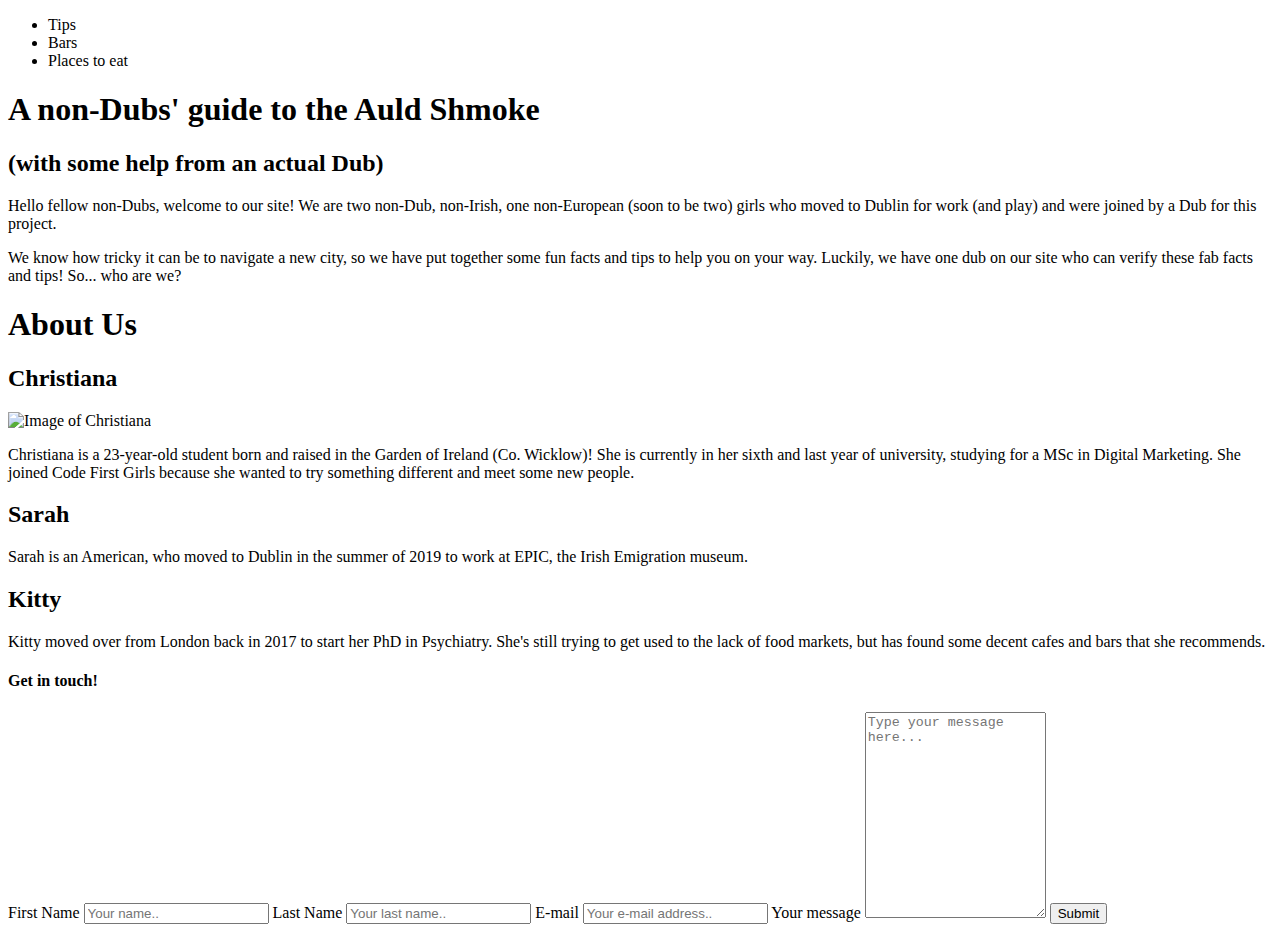
==== index.html @ 358b042a "Changes made in Costa" ====
<!doctype html>
<html lang="en">
  <head>
    <title> A non-Dubs' guide to the Auld Shmoke </title>
  <link rel = "stylesheet" type = "text/css" href ="css/style.css">
</head>

    <body>
  

      <nav>
      <ul>
        <!-- list item one -->
        <li> Tips </li>
        <!-- list item two -->
        <li> Bars </li>
        <!-- list item three -->
        <li> Places to eat</li>

      </ul>
    </nav>


<h1> A non-Dubs' guide to the Auld Shmoke </h1>
<h2>  (with some help from an actual Dub) </h2>

      <p> Hello fellow non-Dubs, welcome to our site!
        We are two non-Dub, non-Irish, one non-European (soon to be two) girls who moved
        to Dublin for work (and play) and were joined by a Dub for this project. </p>

        <p> We know how tricky it can be to navigate a new city, so we have put
          together some fun facts and tips to help you on your way. Luckily, we
          have one dub on our site who can verify these fab facts and tips!

          So... who are we?

          <h1>About Us</h1>

          <div class="column">
            <div class="christiana"></div>

              <h2>Christiana</h2>
              <img src="/Users/christianaglynn/Desktop/WORK/Christiana%20Headshot%20copy%20(1).jpg" alt="Image of Christiana" width="300px"</img>
                <p>Christiana is a 23-year-old student born and raised in the Garden of Ireland (Co. Wicklow)!
                  She is currently in her sixth and last year of university, studying for a MSc in Digital Marketing.
                  She joined Code First Girls because she wanted to try something different and meet some new people.</p>
            </div>

            <div class="column">
            <div class="sarah"></div>
                        <h2>Sarah</h2>
                        <p> Sarah is an American, who moved to Dublin in the summer of 2019 to work at EPIC, the Irish Emigration museum.
                      </div>


            <div class="column">
              <div class="kitty"></div>
            <h2>Kitty</h2>
            <p> Kitty moved over from London back in 2017 to start her PhD in Psychiatry. She's still trying to get used to the lack of food markets,
              but has found some decent cafes and bars that she recommends.  </p>
          </div>



        <h4>Get in touch!</h4>
            <div class="container">
              <form action="/action_page.php">
                <label for="fname">First Name</label>
                <input type="text" id="fname" name="firstname" placeholder="Your name..">
                <label for="lname">Last Name</label>
                <input type="text" id="lname" name="lastname" placeholder="Your last name..">
                <label for="email">E-mail</label>
                <input type="text" id="email" name="E-mail" placeholder="Your e-mail address..">
                <label for="subject">Your message</label>
                <textarea id="subject" name="subject" placeholder="Type your message here..." style="height:200px"></textarea>
                <input type="submit" value="Submit">
              </form>
            </div>

        </body>
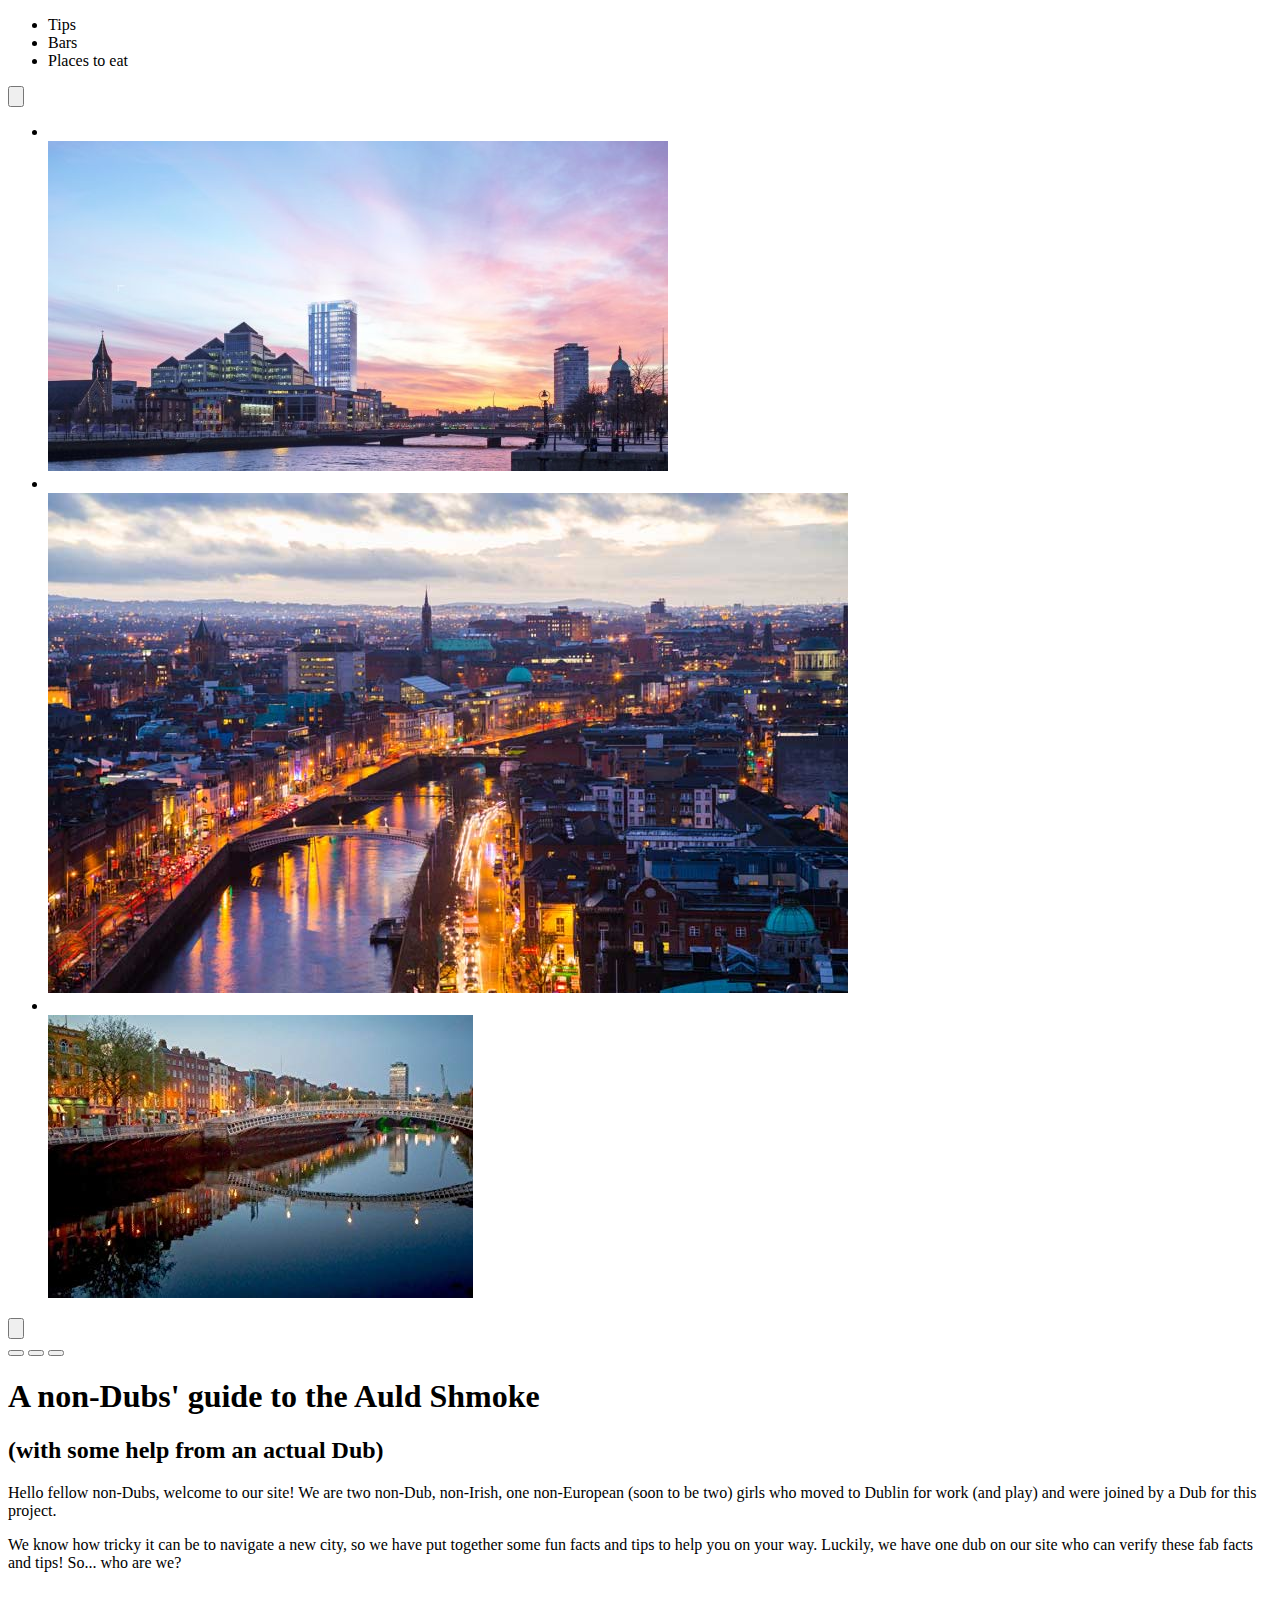
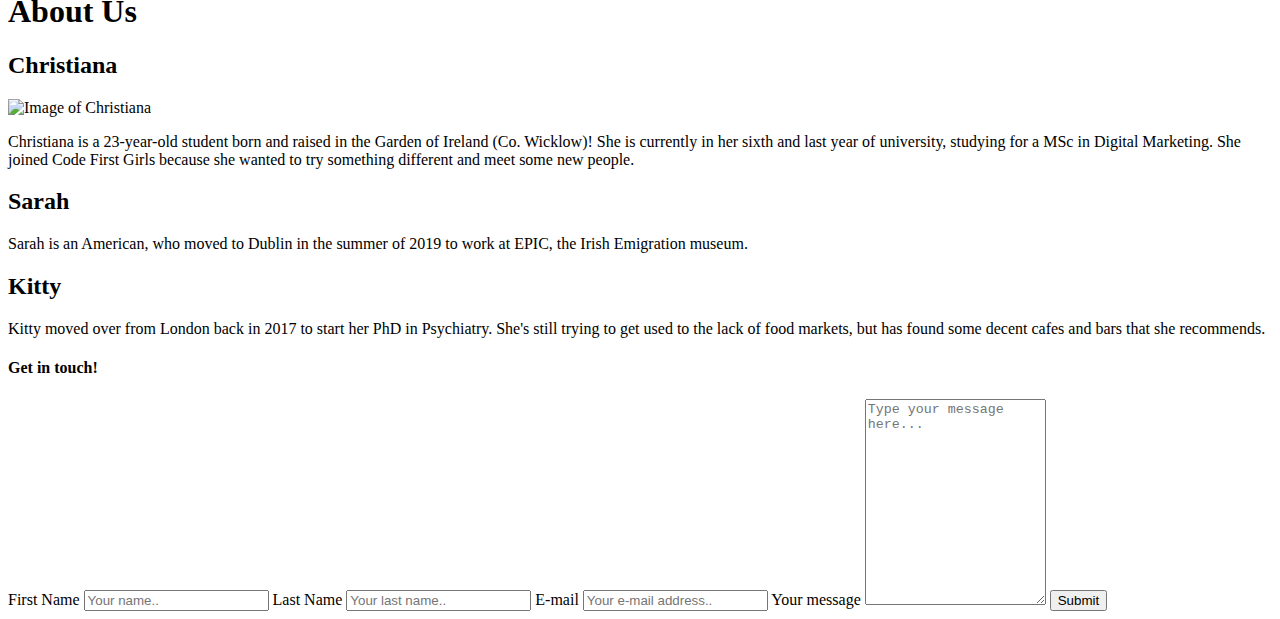
==== commit 142083bc: "Kitty edits" ====
--- a/index.html
+++ b/index.html
@@ -6,8 +6,6 @@
 </head>
 
     <body>
-  
-
       <nav>
       <ul>
         <!-- list item one -->
@@ -19,6 +17,31 @@
 
       </ul>
     </nav>
+
+<div class = "carousel">
+<button class = "carousel_button carousel_button--left">
+<img src = "left.svg" alt = "">
+</button>
+<div class = "carousel_track_container">
+  <ul class = "carousel_track">
+  <li class = "carousel_slide"></li>
+  <img class = "carousel_image" src = "Slide1.jpg" alt ="">
+  <li class = "carousel_slide"></li>
+    <img src = "Slide2.jpg" alt ="">
+  <li class = "carousel_slide"></li>
+    <img class = "carousel_image"src = "Slide3.jpg" alt ="">
+</ul>
+</div>
+<button class = "carousel_button carousel_button--right">
+  <img class= "carousel_image" src = "right.svg" alt = "">
+  </button>
+
+<div class = "carousel_nav">
+  <button class = "carousel_indicator current_slide"></button>
+  <button class = "carousel_indicator"></button>
+  <button class = "carousel_indicator"></button>
+
+</div>
 
 
 <h1> A non-Dubs' guide to the Auld Shmoke </h1>
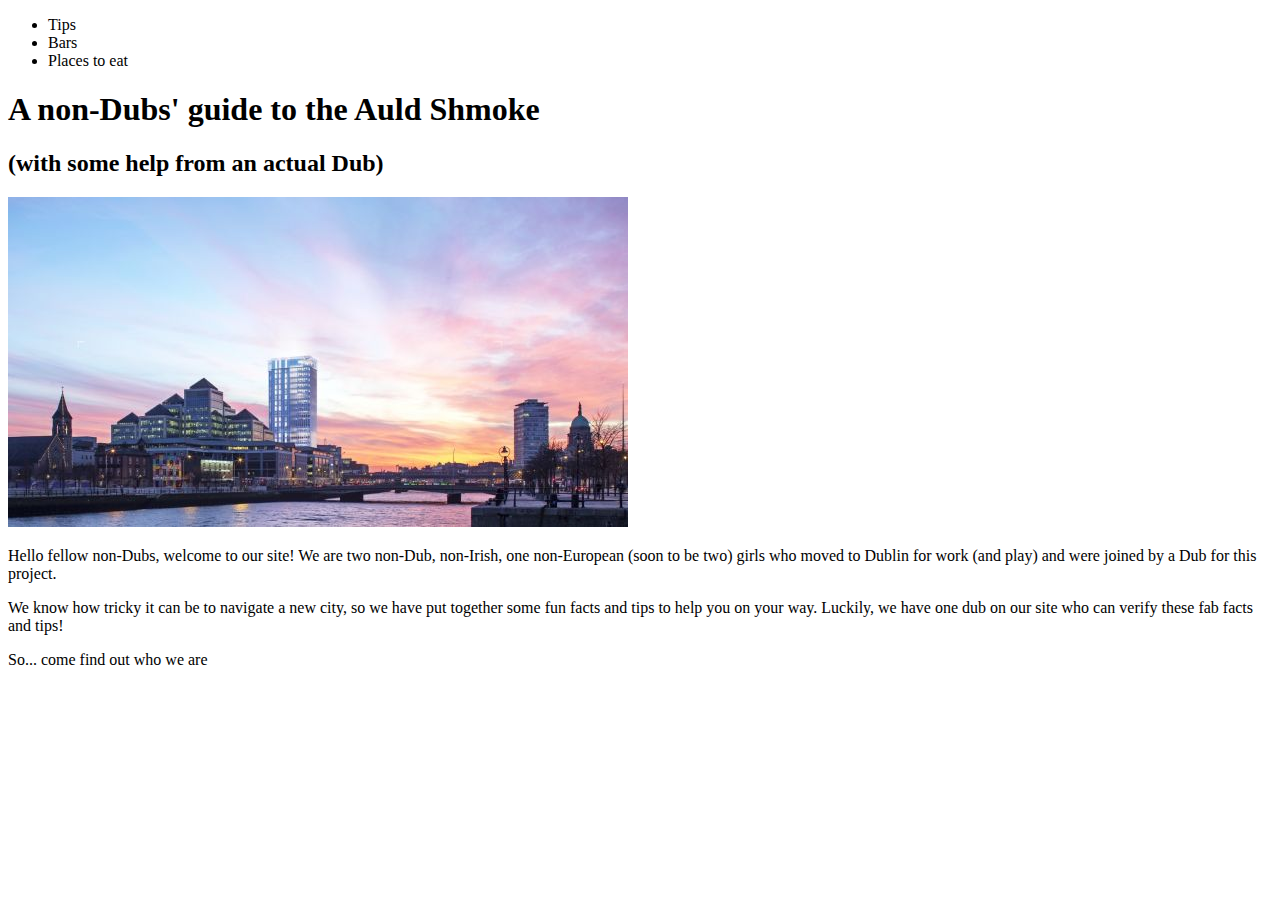
==== commit 7d9577ea: "Changes made in class" ====
--- a/index.html
+++ b/index.html
@@ -7,45 +7,29 @@
 
     <body>
       <nav>
-      <ul>
+      <ul class = "nav_bar">
         <!-- list item one -->
-        <li> Tips </li>
+        <li class = "nav"> Tips </li>
         <!-- list item two -->
-        <li> Bars </li>
+        <li class="nav"> Bars </li>
         <!-- list item three -->
-        <li> Places to eat</li>
+        <li class="nav"> Places to eat</li>
 
       </ul>
     </nav>
 
-<div class = "carousel">
-<button class = "carousel_button carousel_button--left">
-<img src = "left.svg" alt = "">
-</button>
-<div class = "carousel_track_container">
-  <ul class = "carousel_track">
-  <li class = "carousel_slide"></li>
+    <h1> A non-Dubs' guide to the Auld Shmoke </h1>
+    <h2>  (with some help from an actual Dub) </h2>
+
+
   <img class = "carousel_image" src = "Slide1.jpg" alt ="">
-  <li class = "carousel_slide"></li>
-    <img src = "Slide2.jpg" alt ="">
-  <li class = "carousel_slide"></li>
-    <img class = "carousel_image"src = "Slide3.jpg" alt ="">
 </ul>
 </div>
-<button class = "carousel_button carousel_button--right">
-  <img class= "carousel_image" src = "right.svg" alt = "">
-  </button>
-
-<div class = "carousel_nav">
-  <button class = "carousel_indicator current_slide"></button>
-  <button class = "carousel_indicator"></button>
-  <button class = "carousel_indicator"></button>
 
 </div>
 
 
-<h1> A non-Dubs' guide to the Auld Shmoke </h1>
-<h2>  (with some help from an actual Dub) </h2>
+
 
       <p> Hello fellow non-Dubs, welcome to our site!
         We are two non-Dub, non-Irish, one non-European (soon to be two) girls who moved
@@ -55,49 +39,16 @@
           together some fun facts and tips to help you on your way. Luckily, we
           have one dub on our site who can verify these fab facts and tips!
 
-          So... who are we?
 
-          <h1>About Us</h1>
+        </p>
 
-          <div class="column">
-            <div class="christiana"></div>
+        <p class = "about_us">   So... come find out who we are
+        </p>
 
-              <h2>Christiana</h2>
-              <img src="/Users/christianaglynn/Desktop/WORK/Christiana%20Headshot%20copy%20(1).jpg" alt="Image of Christiana" width="300px"</img>
-                <p>Christiana is a 23-year-old student born and raised in the Garden of Ireland (Co. Wicklow)!
-                  She is currently in her sixth and last year of university, studying for a MSc in Digital Marketing.
-                  She joined Code First Girls because she wanted to try something different and meet some new people.</p>
-            </div>
-
-            <div class="column">
-            <div class="sarah"></div>
-                        <h2>Sarah</h2>
-                        <p> Sarah is an American, who moved to Dublin in the summer of 2019 to work at EPIC, the Irish Emigration museum.
-                      </div>
-
-
-            <div class="column">
-              <div class="kitty"></div>
-            <h2>Kitty</h2>
-            <p> Kitty moved over from London back in 2017 to start her PhD in Psychiatry. She's still trying to get used to the lack of food markets,
-              but has found some decent cafes and bars that she recommends.  </p>
-          </div>
+<div class = "margin">
 
 
 
-        <h4>Get in touch!</h4>
-            <div class="container">
-              <form action="/action_page.php">
-                <label for="fname">First Name</label>
-                <input type="text" id="fname" name="firstname" placeholder="Your name..">
-                <label for="lname">Last Name</label>
-                <input type="text" id="lname" name="lastname" placeholder="Your last name..">
-                <label for="email">E-mail</label>
-                <input type="text" id="email" name="E-mail" placeholder="Your e-mail address..">
-                <label for="subject">Your message</label>
-                <textarea id="subject" name="subject" placeholder="Type your message here..." style="height:200px"></textarea>
-                <input type="submit" value="Submit">
-              </form>
-            </div>
 
+</div>
         </body>
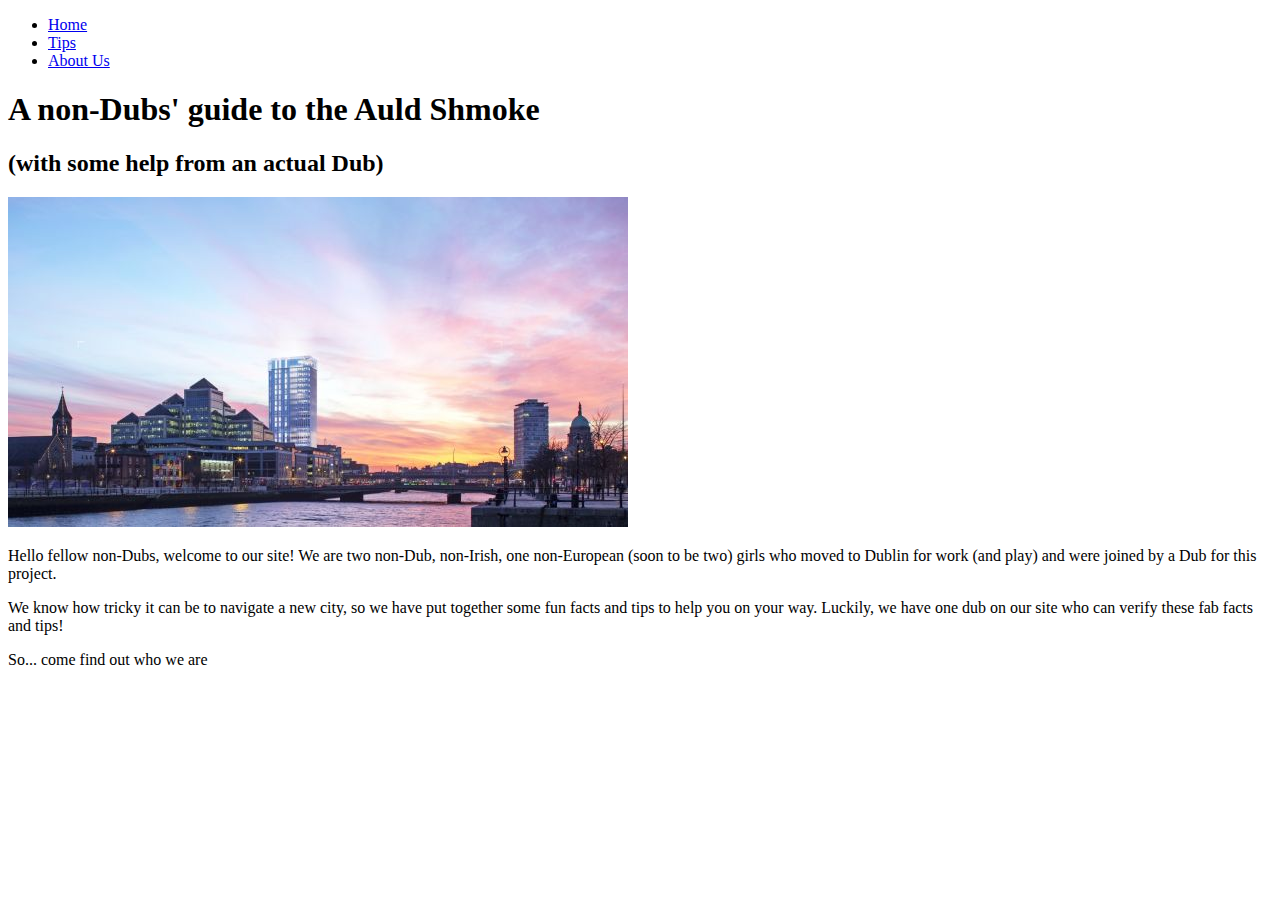
==== commit d8c3b558: "Updated Website" ====
--- a/index.html
+++ b/index.html
@@ -9,11 +9,11 @@
       <nav>
       <ul class = "nav_bar">
         <!-- list item one -->
-        <li class = "nav"> Tips </li>
+        <li class = "nav"><a href="index.html">Home</li></a>
         <!-- list item two -->
-        <li class="nav"> Bars </li>
+        <li class="nav"><a href="tipspage.html">Tips</li></a>
         <!-- list item three -->
-        <li class="nav"> Places to eat</li>
+        <li class="nav"><a href="Aboutus.html">About Us</li></a>
 
       </ul>
     </nav>
@@ -27,20 +27,13 @@
 </div>
 
 </div>
-
-
-
-
       <p> Hello fellow non-Dubs, welcome to our site!
         We are two non-Dub, non-Irish, one non-European (soon to be two) girls who moved
         to Dublin for work (and play) and were joined by a Dub for this project. </p>
 
         <p> We know how tricky it can be to navigate a new city, so we have put
           together some fun facts and tips to help you on your way. Luckily, we
-          have one dub on our site who can verify these fab facts and tips!
-
-
-        </p>
+          have one dub on our site who can verify these fab facts and tips!</p>
 
         <p class = "about_us">   So... come find out who we are
         </p>
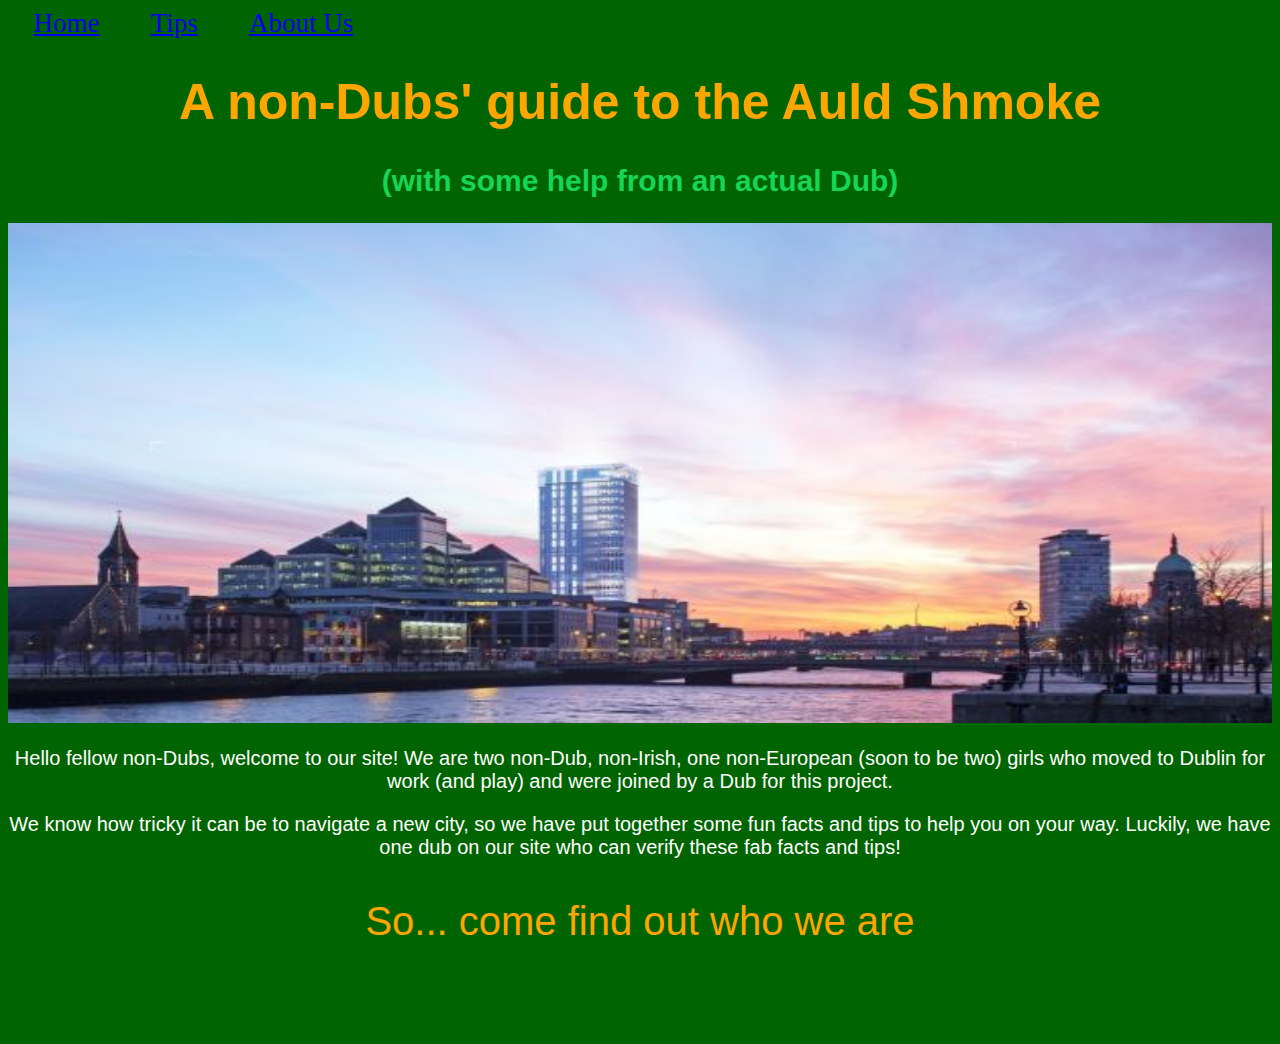
==== commit 488a6edd: "finally?" ====
--- a/index.html
+++ b/index.html
@@ -2,7 +2,7 @@
 <html lang="en">
   <head>
     <title> A non-Dubs' guide to the Auld Shmoke </title>
-  <link rel = "stylesheet" type = "text/css" href ="css/style.css">
+  <link rel = "stylesheet" type = "text/css" href ="CSS/style.css">
 </head>
 
     <body>
--- a/CSS/style.css
+++ b/CSS/style.css
@@ -0,0 +1,84 @@
+body {
+
+
+background-color: darkgreen;
+}
+
+.tips{
+  font-size: 20px;
+  font-style: italic;
+  color: white;
+}
+
+.nav_bar {
+  list-style-type: none;
+  margin: 0;
+  padding: 0;
+  overflow: hidden;
+  background-color: darkgreen;
+  color: white;
+}
+li{
+  list-style-type: none;
+  margin: 0 2vw;
+  /* our font-size will be 3% of the height of the viewport */
+  font-size: 3vh;
+  float: left;
+  color: white;
+}
+
+li:hover {
+
+  background-color: #e69a29;
+}
+
+
+h1 {
+  font-family: "Arial";
+  color: orange;
+  font-size: 50px;
+  text-align: center;
+
+}
+h2{
+  font-family: "Arial";
+  color: #15d656;
+  font-size: 30px;
+  text-align: center;
+
+}
+
+.carousel_image{
+  width: 100%;
+  height: 500px;
+}
+
+p {
+  font-family: "Arial";
+  font-size: 20px;
+  text-align: center;
+  color: white;
+}
+
+
+.about_us{
+  font-size: 40px;
+  text-align: center;
+  color: orange;
+}
+/* Create three equal columns that floats next to each other */
+.column {
+  float: left;
+  width: 33.33%;
+}
+
+.margin{
+  margin-top:  100px;
+}
+
+/* Clear floats after the columns */
+.row:after {
+  content: "";
+  display: table;
+  clear: both;
+}
